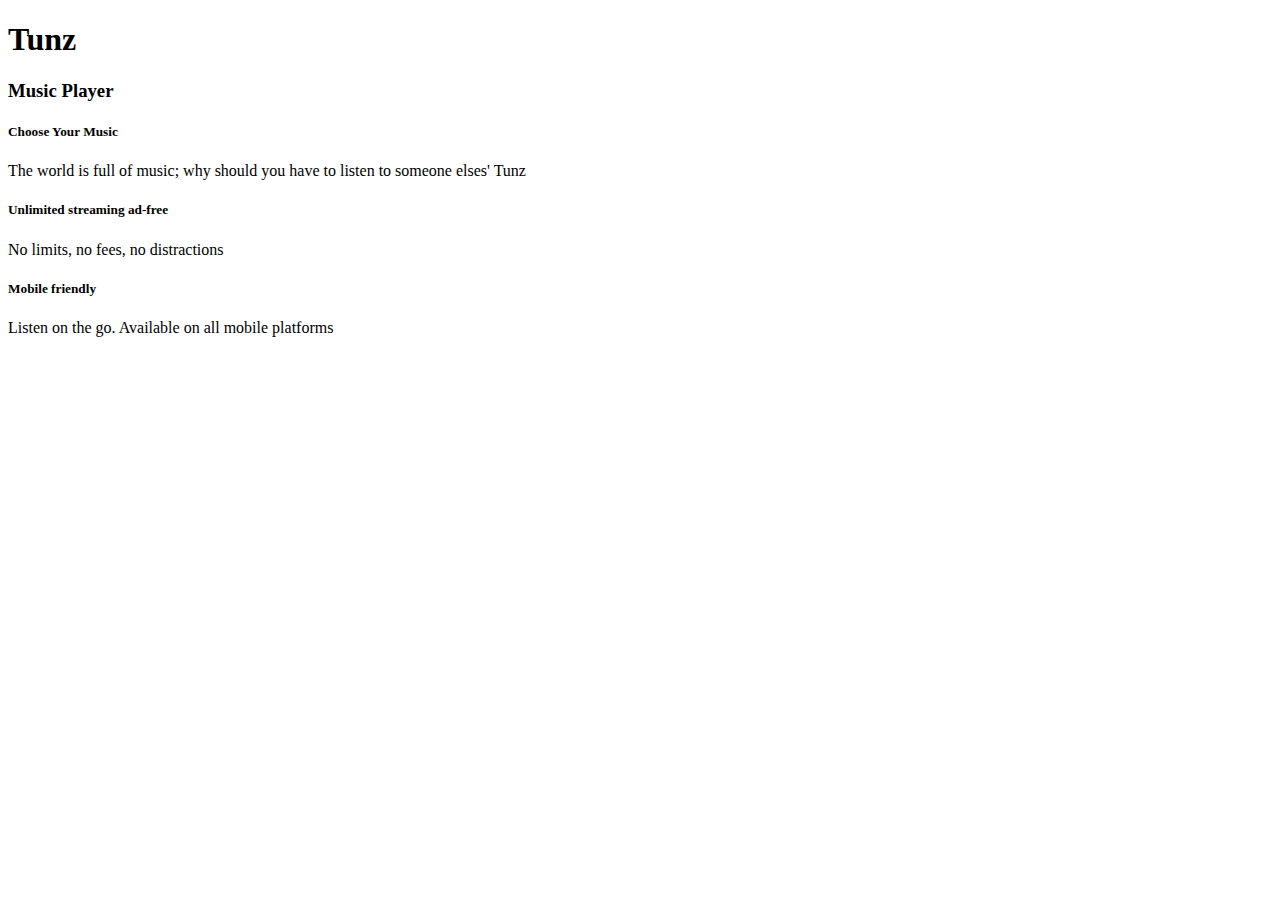
==== index.html @ 10b03963 "setup index hero" ====
<!DOCTYPE html>
<html>
  <head>
    <title>Tunz</title>
  </head>
  
  <body>
    <div><!--navigation bar--></div>
    
    <div><!--hero content-->
      <h1>Tunz</h1>
      <h3>Music Player</h3>
    </div>
    
    <div><!--selling points</div>-->
      <div>
        <h5>Choose Your Music</h5>
        <p>The world is full of music; why should you have to listen to someone elses' Tunz</p>
      </div>
    
      <div>
        <h5>Unlimited streaming ad-free</h5>
        <p>No limits, no fees, no distractions</p>
      </div>
    
      <div>
        <h5>Mobile friendly</h5>
        <p>Listen on the go. Available on all mobile platforms</p>
      </div>
    </div>
  
  </body>
  
</html>
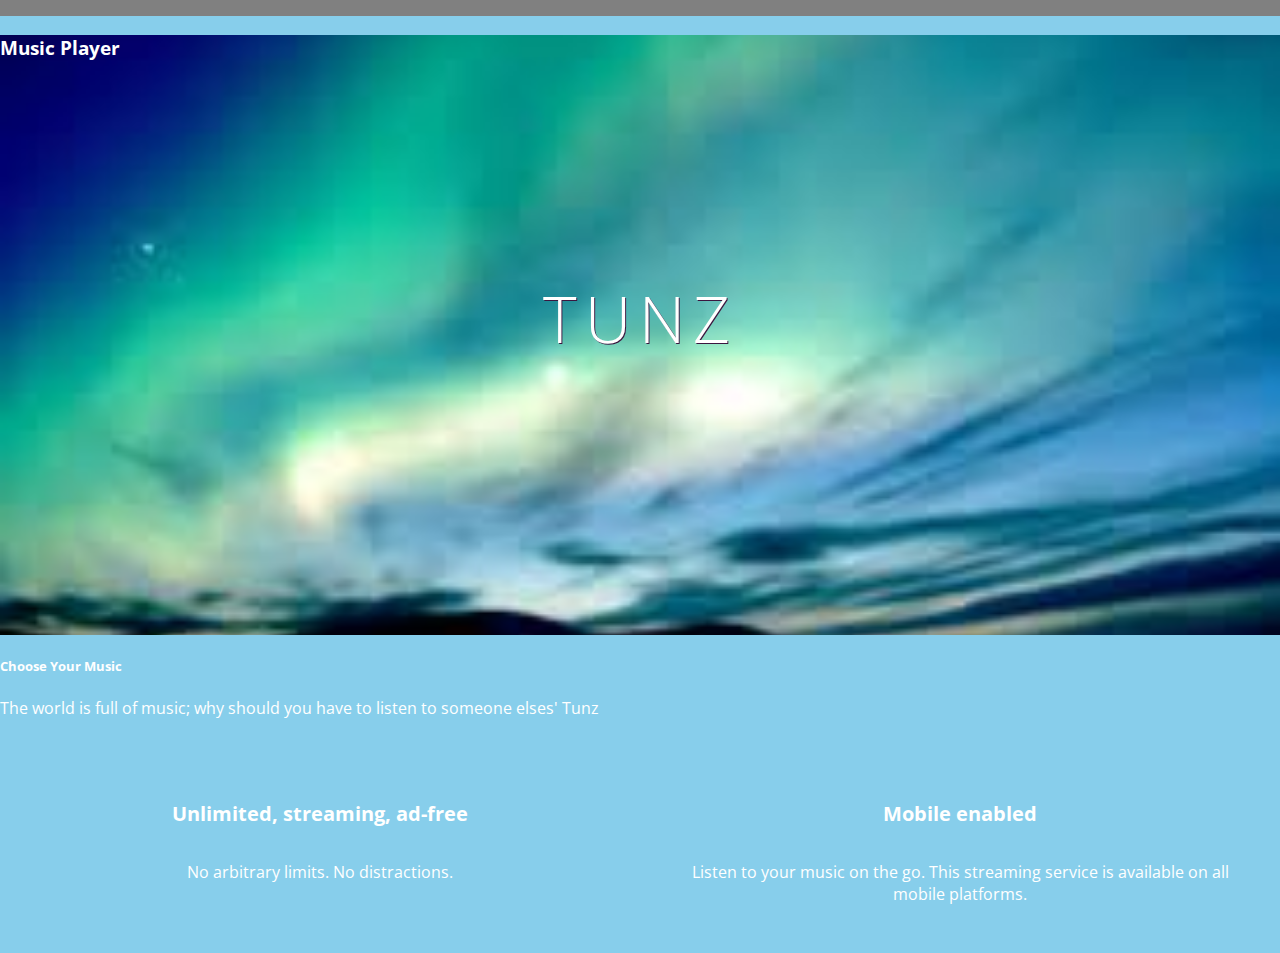
==== commit 1c4be83f: "setup index hero & icons, setup main.css" ====
--- a/index.html
+++ b/index.html
@@ -1,34 +1,49 @@
 <!DOCTYPE html>
 <html>
+
   <head>
-    <title>Tunz</title>
+    <title>Bloc Jams</title>
+    <link rel="stylesheet" type="text/css" href="http://fonts.googleapis.com/css?family=Open+Sans:400,800,600,700,300">
+    <link rel="stylesheet" type="text/css" href="http://code.ionicframework.com/ionicons/2.0.1/css/ionicons.min.css">
+    <link rel="stylesheet" type="text/css" href="styles/normalize.css">
+    <link rel="stylesheet" type="text/css" href="styles/main.css">
   </head>
+
+
+  <body class="landing">
+    <nav class="navbar">
+      <!--put logo image here-->
   
-  <body>
-    <div><!--navigation bar--></div>
+    </nav>
+
+  <section class="hero-content">
     
-    <div><!--hero content-->
-      <h1>Tunz</h1>
-      <h3>Music Player</h3>
+    <h1 class="hero-title">Tunz</h1>
+    <h3>Music Player</h3>
+  </section>
+
+  <section class="selling points">
+    <!--<div class="clearfix">-->
+    <div clas="point">
+      <span class="ion-music-note"></span>
+      <h5 class="point-title">Choose Your Music</h5>
+      <p class="point-description">The world is full of music; why should you have to listen to someone elses' Tunz</p>
     </div>
+    <!--</div> -->
     
-    <div><!--selling points</div>-->
-      <div>
-        <h5>Choose Your Music</h5>
-        <p>The world is full of music; why should you have to listen to someone elses' Tunz</p>
-      </div>
-    
-      <div>
-        <h5>Unlimited streaming ad-free</h5>
-        <p>No limits, no fees, no distractions</p>
-      </div>
-    
-      <div>
-        <h5>Mobile friendly</h5>
-        <p>Listen on the go. Available on all mobile platforms</p>
-      </div>
+    <div class="point">
+      <span class="ion-radio-waves"></span>
+      <h5 class="point-title">Unlimited, streaming, ad-free</h5>
+      <p class="point-description">No arbitrary limits. No distractions.</p>
     </div>
-  
+
+    <div class="point">
+      <span class="ion-iphone"></span>
+      <h5 class="point-title">Mobile enabled</h5>
+      <p class="point-description">Listen to your music on the go. This streaming service is available on all mobile platforms.</p>
+    </div>
+  </section>
+
   </body>
-  
+
 </html>--- a/styles/main.css
+++ b/styles/main.css
@@ -0,0 +1,77 @@
+html {
+     height: 100%; /* makes sure our HTML takes up 100% of the browser window */
+     font-size: 100%;
+ }
+ 
+ body {
+     font-family: 'Open Sans'; /* sets our font to the "Open Sans" typeface */
+     color: white;             /* sets the text color to white */
+     min-height: 100%;         /* says the height of the body must be, at minimum, 100% of the window */
+ }
+ 
+ body.landing {
+     background-color: skyblue; /* sets the background color to an RGB value (see below) */
+ }
+
+.navbar {
+  padding: 0.5rem;
+  background-color: grey;
+}
+
+.navbar .logo {
+  position: relative; /*  */
+  left: 2rem;
+}
+
+.hero-content {
+  position: relative;
+  min-height: 600px; /* here content element must be at least 600 px */
+  background-image: url(../assets/images/northern.jpeg);
+  background-repeat: no-repeat;
+  background-position: center center;
+  background-size: cover;
+}
+
+.hero-content .hero-title {
+     position: absolute;             /* positioning will be explained in a resource */
+     top: 40%;                       /* positioning will be explained in a resource */
+     -webkit-transform: translateY(-50%);
+     -moz-transform: translateY(-50%);
+     -ms-transform: translateY(-50%);
+     transform: translateY(-50%);
+     width: 100%;                    /* makes sure the title inhabits the full width of its container */
+     text-align: center;             /* aligns text in the horizontal center of the element */
+     font-size: 4rem;                /* specifies the size of the font in root em units */
+     font-weight: 300;               /* makes the font thinner or lighter weight */
+     text-transform: uppercase;      /* transforms the text to be all uppercase lettering */
+     letter-spacing: 0.5rem;         /* puts 0.5 root ems worth of space between each letter */
+     text-shadow: 1px 1px 0px rgb(58,23,63); /* creates a shadow underneath the text for readability over the image */
+ }
+
+.selling-points {
+     position: relative;
+     display: table;
+     width: 100%;
+     -webkit-box-sizing: border-box;
+     -moz-box-sizing: border-box;
+     box-sizing: border-box; /* we'll explain this in a resource */
+ }
+ 
+ .point {
+     display: table-cell;
+     position: relative;
+     width: 33.3%;
+     padding: 2rem;
+     text-align: center;
+ }
+ 
+ .point .point-title {
+     font-size: 1.25rem;
+ }
+ 
+ .ion-music-note,
+ .ion-radio-waves,
+ .ion-iphone {
+     color: steelblue;
+     font-size: 5rem;
+ }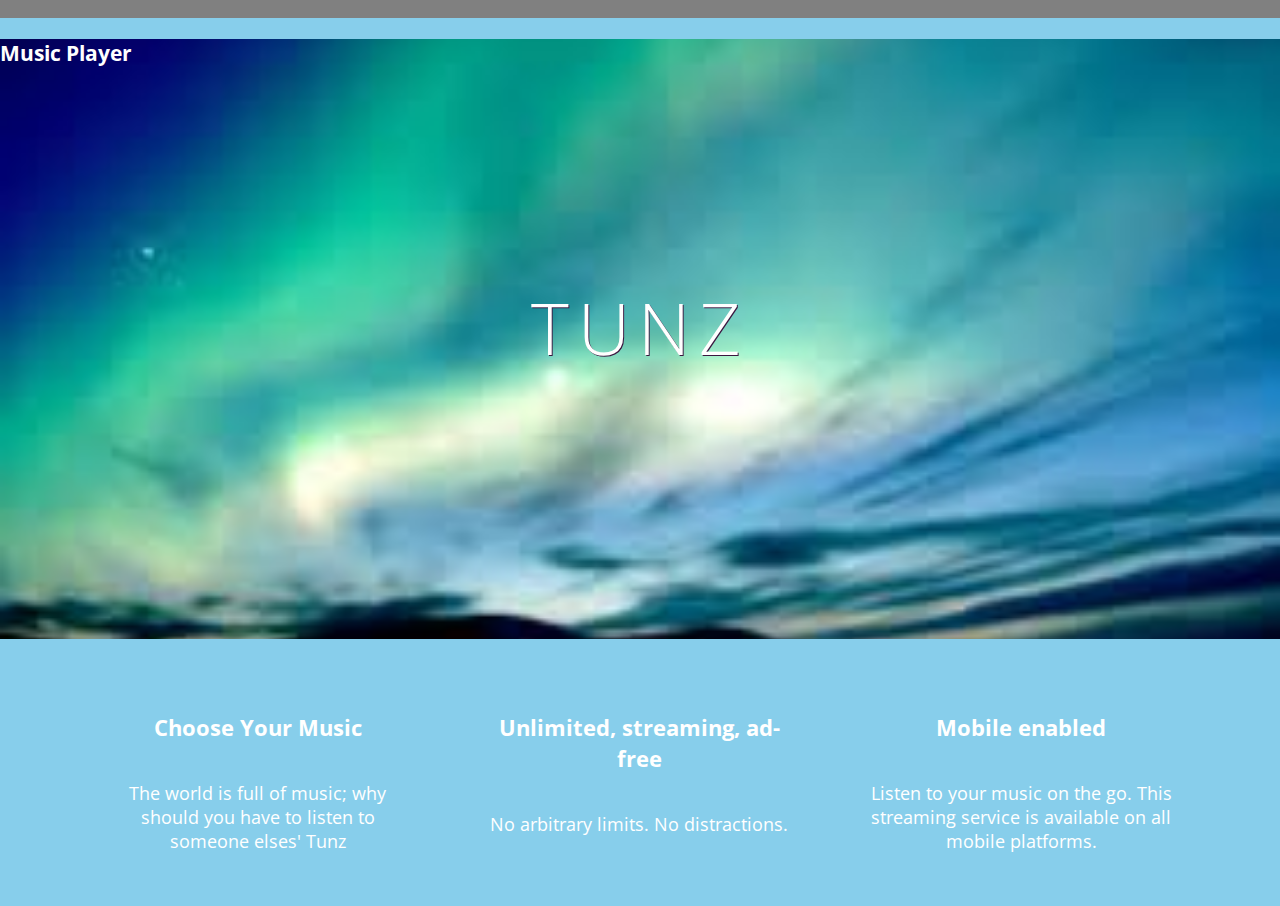
==== commit a150542d: "add media queries & grid" ====
--- a/index.html
+++ b/index.html
@@ -3,10 +3,12 @@
 
   <head>
     <title>Bloc Jams</title>
+    <meta name="viewport" content="width=device-width, initial-scale=1">
     <link rel="stylesheet" type="text/css" href="http://fonts.googleapis.com/css?family=Open+Sans:400,800,600,700,300">
     <link rel="stylesheet" type="text/css" href="http://code.ionicframework.com/ionicons/2.0.1/css/ionicons.min.css">
     <link rel="stylesheet" type="text/css" href="styles/normalize.css">
     <link rel="stylesheet" type="text/css" href="styles/main.css">
+    <link rel="stylesheet" type="text/css" href="styles/landing.css">
   </head>
 
 
@@ -22,22 +24,22 @@
     <h3>Music Player</h3>
   </section>
 
-  <section class="selling points">
+  <section class="selling-points container">
     <!--<div class="clearfix">-->
-    <div clas="point">
+    <div class="point column third">
       <span class="ion-music-note"></span>
       <h5 class="point-title">Choose Your Music</h5>
       <p class="point-description">The world is full of music; why should you have to listen to someone elses' Tunz</p>
     </div>
     <!--</div> -->
     
-    <div class="point">
+    <div class="point column third">
       <span class="ion-radio-waves"></span>
       <h5 class="point-title">Unlimited, streaming, ad-free</h5>
       <p class="point-description">No arbitrary limits. No distractions.</p>
     </div>
 
-    <div class="point">
+    <div class="point column third">
       <span class="ion-iphone"></span>
       <h5 class="point-title">Mobile enabled</h5>
       <p class="point-description">Listen to your music on the go. This streaming service is available on all mobile platforms.</p>
--- a/styles/main.css
+++ b/styles/main.css
@@ -1,3 +1,9 @@
+*, *:before, *:after {
+    -moz-box-sizing: border-box;
+    -webkit-box-sizing: border-box;
+    box-sizing: border-box;
+}
+
 html {
      height: 100%; /* makes sure our HTML takes up 100% of the browser window */
      font-size: 100%;
@@ -9,10 +15,6 @@
      min-height: 100%;         /* says the height of the body must be, at minimum, 100% of the window */
  }
  
- body.landing {
-     background-color: skyblue; /* sets the background color to an RGB value (see below) */
- }
-
 .navbar {
   padding: 0.5rem;
   background-color: grey;
@@ -23,55 +25,30 @@
   left: 2rem;
 }
 
-.hero-content {
-  position: relative;
-  min-height: 600px; /* here content element must be at least 600 px */
-  background-image: url(../assets/images/northern.jpeg);
-  background-repeat: no-repeat;
-  background-position: center center;
-  background-size: cover;
+.container {
+  margin: 0 auto;
+  max-width: 64rem;
 }
 
-.hero-content .hero-title {
-     position: absolute;             /* positioning will be explained in a resource */
-     top: 40%;                       /* positioning will be explained in a resource */
-     -webkit-transform: translateY(-50%);
-     -moz-transform: translateY(-50%);
-     -ms-transform: translateY(-50%);
-     transform: translateY(-50%);
-     width: 100%;                    /* makes sure the title inhabits the full width of its container */
-     text-align: center;             /* aligns text in the horizontal center of the element */
-     font-size: 4rem;                /* specifies the size of the font in root em units */
-     font-weight: 300;               /* makes the font thinner or lighter weight */
-     text-transform: uppercase;      /* transforms the text to be all uppercase lettering */
-     letter-spacing: 0.5rem;         /* puts 0.5 root ems worth of space between each letter */
-     text-shadow: 1px 1px 0px rgb(58,23,63); /* creates a shadow underneath the text for readability over the image */
- }
+/* medium & small screens (640px) */
+@media (min-width: 40rem) {
+  html { font-size: 112%; }
+  
+  .column {
+    float: left;
+    padding-left: 1rem;
+    padding-right: 1rem;
+  }
+  
+  .column.full { width: 100%; }
+  .column.two-thirds { width: 66.7%; }
+  .column.half { width: 50%; }
+  .column.third { width: 33.3%; }
+  .column.fourth { width: 25%; }
+  .column.flow-opposite { width: right; }
+}
 
-.selling-points {
-     position: relative;
-     display: table;
-     width: 100%;
-     -webkit-box-sizing: border-box;
-     -moz-box-sizing: border-box;
-     box-sizing: border-box; /* we'll explain this in a resource */
- }
- 
- .point {
-     display: table-cell;
-     position: relative;
-     width: 33.3%;
-     padding: 2rem;
-     text-align: center;
- }
- 
- .point .point-title {
-     font-size: 1.25rem;
- }
- 
- .ion-music-note,
- .ion-radio-waves,
- .ion-iphone {
-     color: steelblue;
-     font-size: 5rem;
- }+/* large screens (1024px) */
+@media (min-width: 64rem) {
+  html { font-size: }
+}
--- a/styles/landing.css
+++ b/styles/landing.css
@@ -0,0 +1,47 @@
+body.landing {
+  background-color: skyblue;
+}
+
+.hero-content {
+     position: relative;
+     min-height: 600px;
+     background-image: url(../assets/images/northern.jpeg);
+     background-repeat: no-repeat;
+     background-position: center center;
+     background-size: cover;
+ }
+ .hero-content .hero-title {
+     position: absolute;
+     top: 40%;
+     -webkit-transform: translateY(-50%);
+     -moz-transform: translateY(-50%);
+     transform: translateY(-50%);
+     width: 100%;
+     text-align: center;
+     font-size: 4rem;
+     font-weight: 300;
+     text-transform: uppercase;
+     letter-spacing: 0.5rem;
+     text-shadow: 1px 1px 0px rgb(58,23,63);
+ }
+ 
+ .selling-points {
+     position: relative;
+ }
+ 
+ .point {
+    position: relative;
+    padding: 2rem;
+    text-align: center;
+ }
+ 
+ .point .point-title {
+     font-size: 1.25rem;
+ }
+ 
+ .ion-music-note,
+ .ion-radio-waves,
+ .ion-iphone {
+     color: lightseagreen;
+     font-size: 5rem;
+ }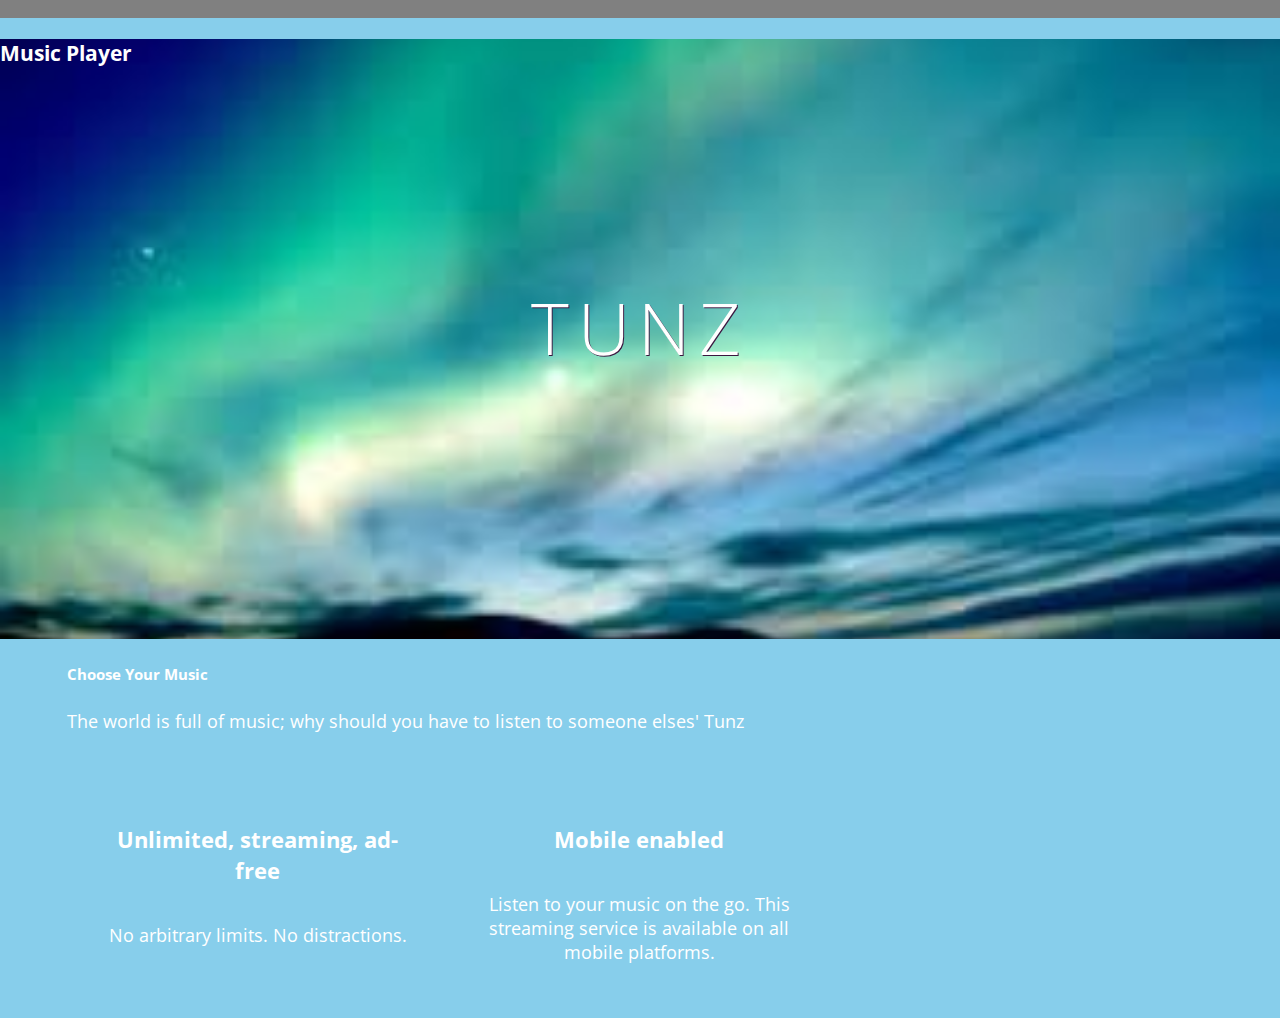
==== commit 8195894a: "add clearfix style & div" ====
--- a/index.html
+++ b/index.html
@@ -25,15 +25,15 @@
   </section>
 
   <section class="selling-points container">
-    <!--<div class="clearfix">-->
+    <div class="clearfix"
     <div class="point column third">
       <span class="ion-music-note"></span>
       <h5 class="point-title">Choose Your Music</h5>
       <p class="point-description">The world is full of music; why should you have to listen to someone elses' Tunz</p>
     </div>
-    <!--</div> -->
+    </div>
     
-    <div class="point column third">
+    <div class="point  column third">
       <span class="ion-radio-waves"></span>
       <h5 class="point-title">Unlimited, streaming, ad-free</h5>
       <p class="point-description">No arbitrary limits. No distractions.</p>
--- a/styles/main.css
+++ b/styles/main.css
@@ -52,3 +52,13 @@
 @media (min-width: 64rem) {
   html { font-size: }
 }
+
+.clearfix:before,
+.clearfix:after {
+  content: " ";
+  display: table;
+}
+
+.clearfix:after {
+  clear: both
+}
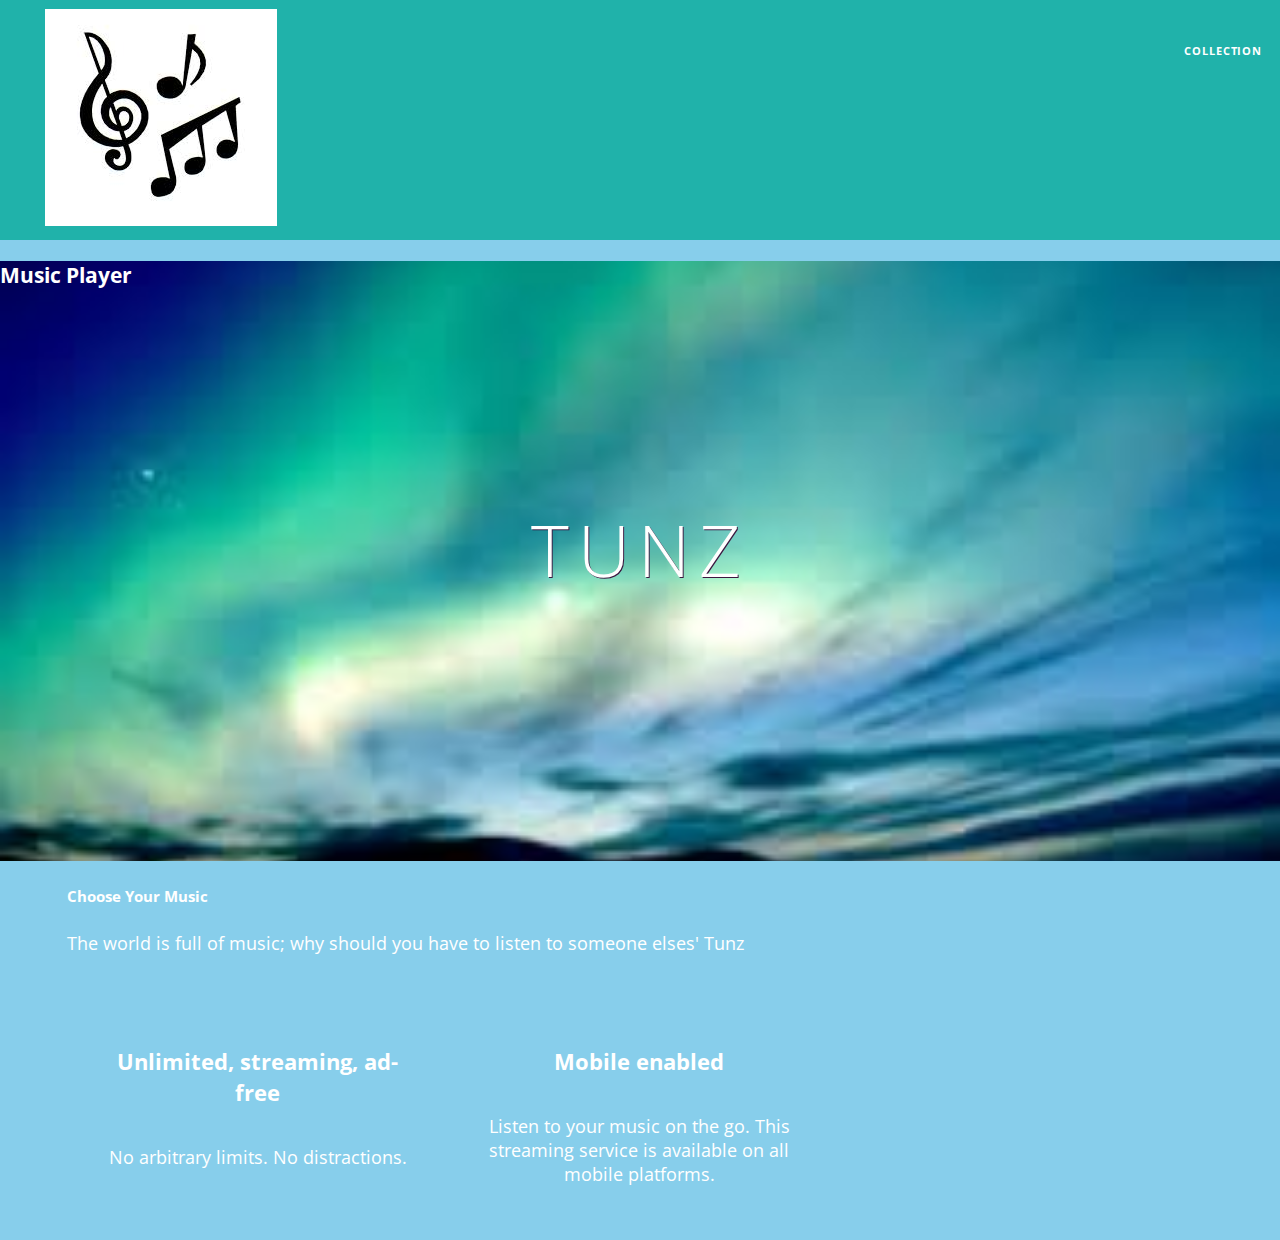
==== commit ae945900: "add nav bar styling" ====
--- a/index.html
+++ b/index.html
@@ -14,8 +14,12 @@
 
   <body class="landing">
     <nav class="navbar">
-      <!--put logo image here-->
-  
+      <a href="index.html" class="logo">
+        <img src="assets/images/notes.jpeg" alt="music notes logo">
+      </a> 
+      <div class="links-container">
+        <a href="collection.html" class="navbar-link">collection</a>
+      </div>
     </nav>
 
   <section class="hero-content">
--- a/styles/main.css
+++ b/styles/main.css
@@ -16,13 +16,46 @@
  }
  
 .navbar {
+  position: relative;
   padding: 0.5rem;
-  background-color: grey;
+  background-color: lightseagreen;
+  z-index: 1;
 }
 
 .navbar .logo {
   position: relative; /*  */
   left: 2rem;
+  cursor: pointer; /* displays pointer finger */
+}
+
+.navbar .links-container {
+  display: table;
+  position: absolute;
+  top: 0;
+  right: 0;
+  height: 100px;
+  color: white;
+  text-decoration: none;
+}
+
+.links-container .navbar-link {
+  display: table-cell;
+  position: relative;
+  height: 100%;
+  padding-left: 1rem;
+  padding-right: 1rem;
+  vertical-align: middle;
+  color: white;
+  font-size: 0.625rem;
+  letter-spacing: 0.05rem;
+  font-weight: 700;
+  text-transform: uppercase;
+  text-decoration: none;
+  cursor: pointer;
+}
+
+.links-container .navbar-link:hover {
+  color: rgb(233,50,117);
 }
 
 .container {
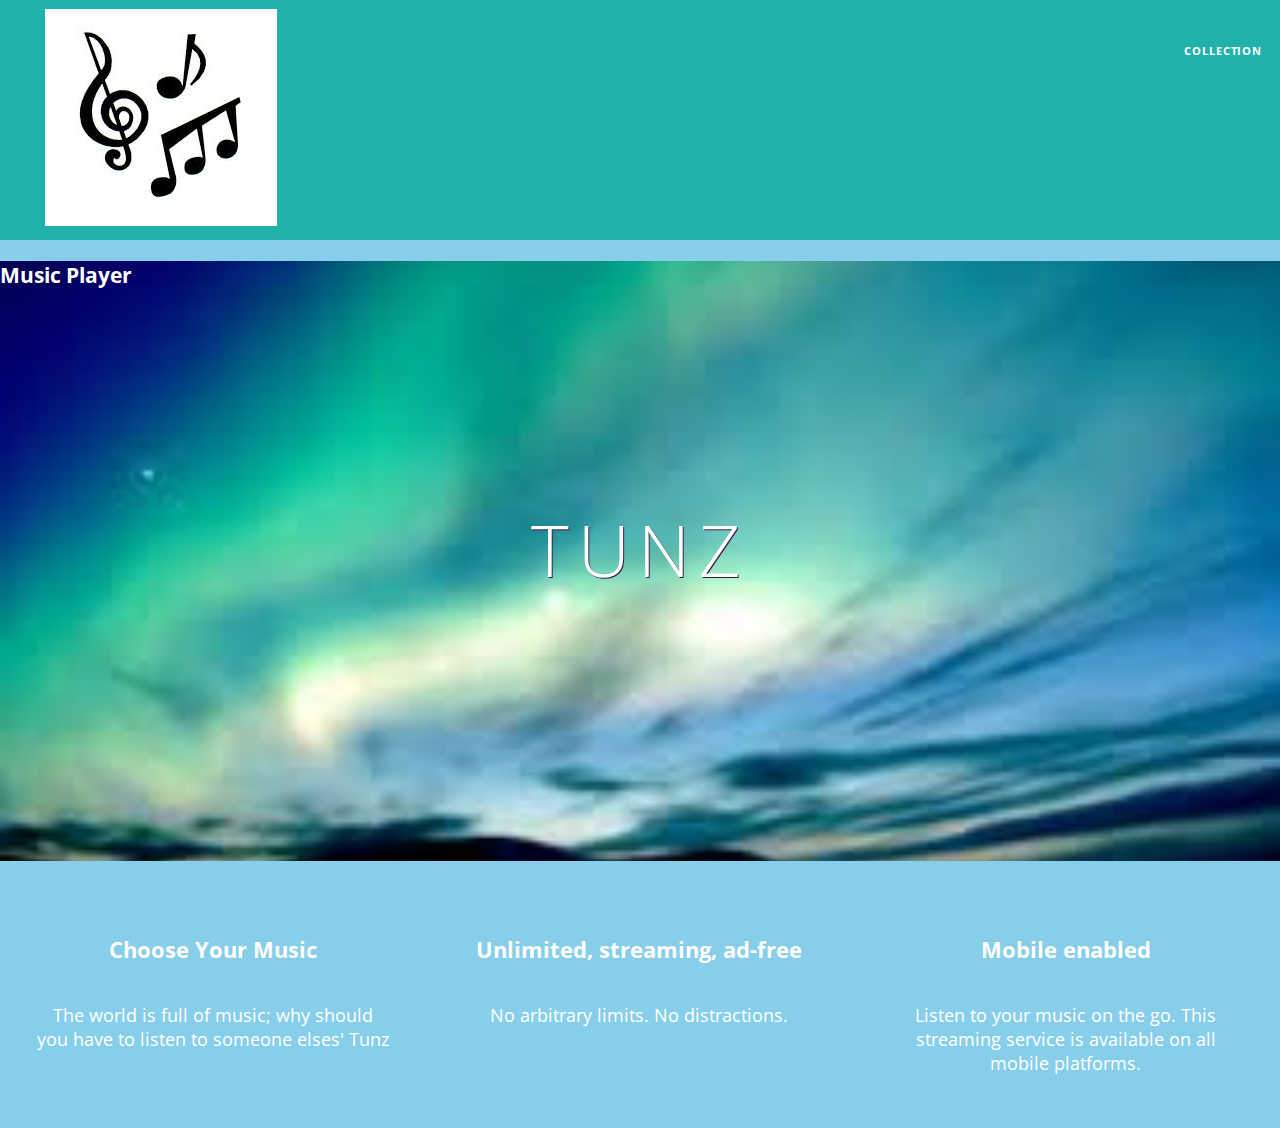
==== commit ea076973: "import images & add collection content and styles" ====
--- a/index.html
+++ b/index.html
@@ -15,7 +15,7 @@
   <body class="landing">
     <nav class="navbar">
       <a href="index.html" class="logo">
-        <img src="assets/images/notes.jpeg" alt="music notes logo">
+        <img src="assets/images/notes.jpeg" alt="tunzlogo">
       </a> 
       <div class="links-container">
         <a href="collection.html" class="navbar-link">collection</a>
@@ -27,15 +27,15 @@
     <h1 class="hero-title">Tunz</h1>
     <h3>Music Player</h3>
   </section>
-
+  <div class="clearfix"
   <section class="selling-points container">
-    <div class="clearfix"
+  
     <div class="point column third">
       <span class="ion-music-note"></span>
       <h5 class="point-title">Choose Your Music</h5>
       <p class="point-description">The world is full of music; why should you have to listen to someone elses' Tunz</p>
     </div>
-    </div>
+   
     
     <div class="point  column third">
       <span class="ion-radio-waves"></span>
--- a/styles/main.css
+++ b/styles/main.css
@@ -55,7 +55,7 @@
 }
 
 .links-container .navbar-link:hover {
-  color: rgb(233,50,117);
+  color: darkblue;
 }
 
 .container {
